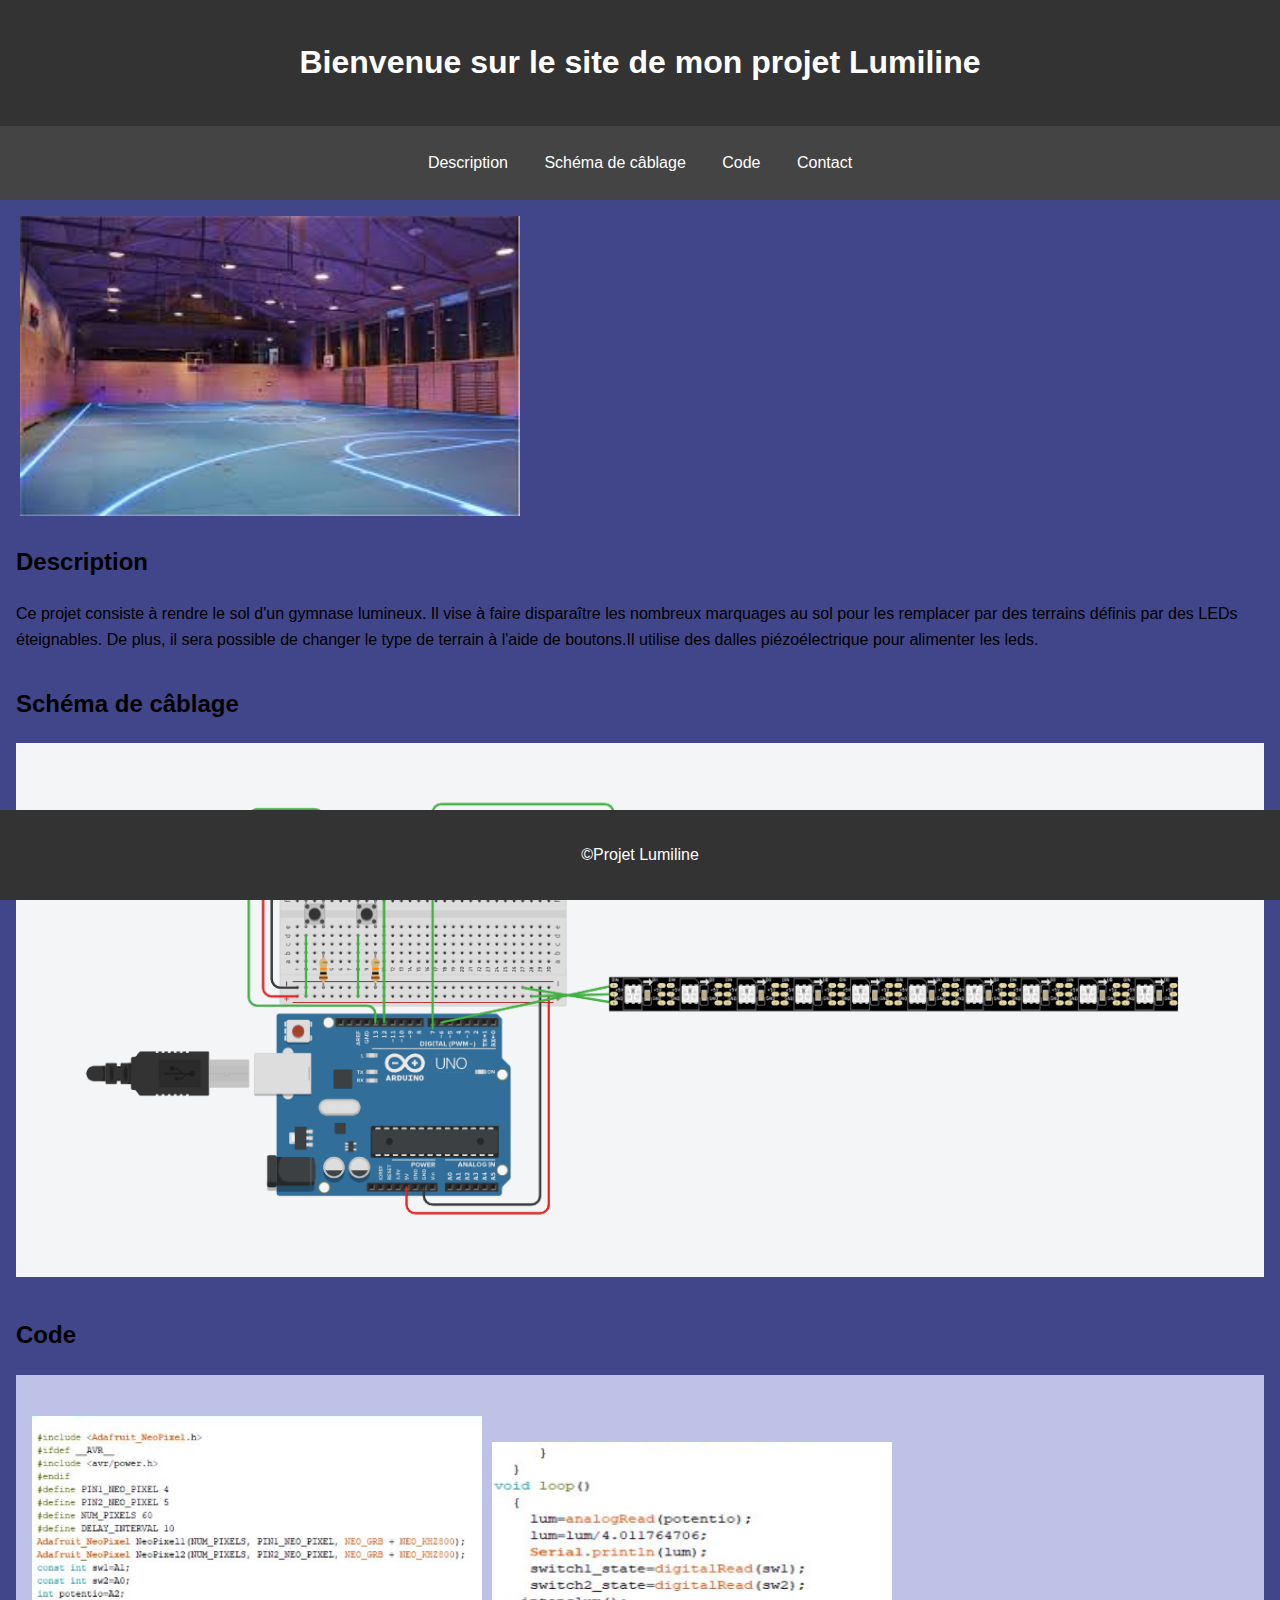
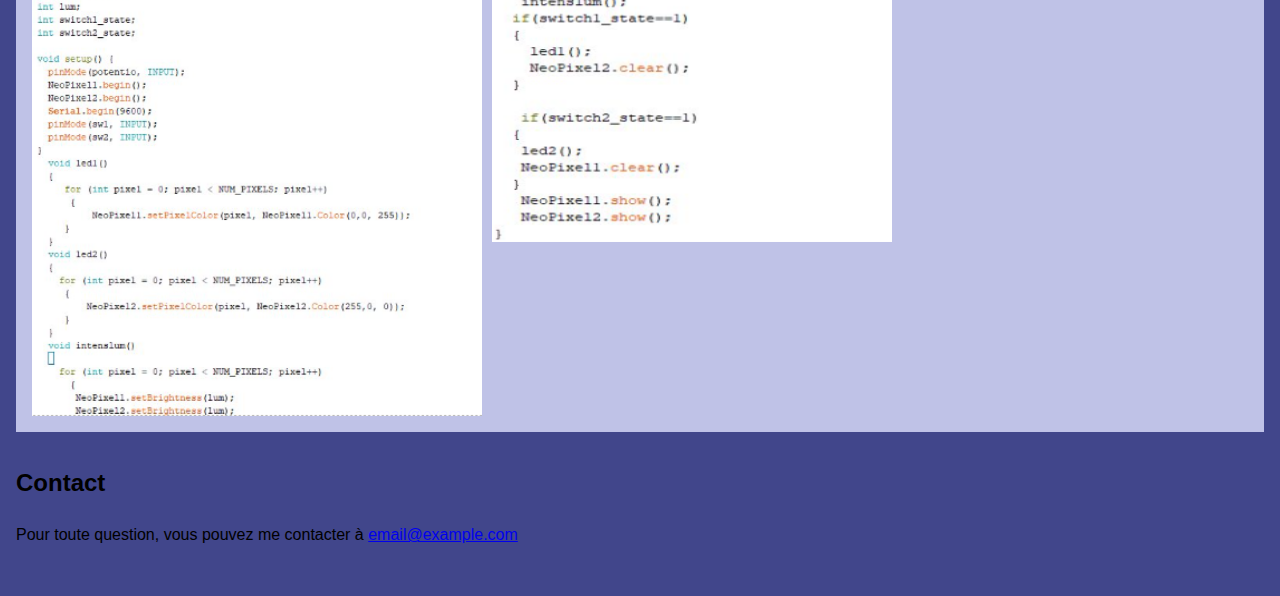
==== index.html @ 7a2e6847 "Update and rename page.html to index.html" ====
<!DOCTYPE html>
<html lang="fr">

<head>
	<meta charset="UTF-8">
	<meta name="viewport" content="width=device-width, initial-scale=1.0">
	<title>Mon Projet Lumiline</title>
	<link rel="stylesheet" href="fiche.css">
</head>

<body>
	<header>
		<h1>Bienvenue sur le site de mon projet Lumiline</h1>
	</header>
	<nav>
		<ul>
			<li><a href="#description">Description</a></li>
			<li><a href="#schema">Schéma de câblage</a></li>
			<li><a href="#code">Code</a></li>
			<li><a href="#contact">Contact</a></li>
		</ul>
	</nav>
	<main>
		<image>
			<img src="sol_gymnase.jpg" alt="Image 1" style="width: 500px; height: 300px;">
		</image>
		<section id="description">
			<h2>Description</h2>
			<p>Ce projet consiste à rendre le sol d'un gymnase lumineux. Il vise à faire disparaître les nombreux
				marquages au sol pour les remplacer par des terrains définis par des LEDs éteignables. De plus, il sera
				possible de changer le type de terrain à l'aide de boutons.Il utilise des dalles piézoélectrique pour
				alimenter les leds.</p>
		</section>
		<section id="schema">
			<h2>Schéma de câblage</h2>
			<img src="montage.png" alt="Schéma de câblage du projet Arduino">
		</section>
		<section id="code">
			<h2>Code</h2>
			<pre>
<code>
	<img src="code1.png" alt="Image 1" style="width: 450px; height: 600px; float: left; margin-right: 10px;">
        <img src="code2.png" alt="Image 2" style="width: 400px; height: 400px; float: left;">
</code>
            </pre>
		</section>
		<section id="contact">
			<h2>Contact</h2>
			<p>Pour toute question, vous pouvez me contacter à <a href="mailto:email@example.com">email@example.com</a>
			</p>
		</section>
	</main>
	<footer>
		<p>&copy;Projet Lumiline</p>
	</footer>
</body>

</html>
---- fiche.css ----
body {
    font-family: Arial, sans-serif;
    margin: 0;
    padding: 0;
    line-height: 1.6;
    background-color: #41468b;
}

image {
    display: block;
    margin-left: auto;
    margin-right: auto;
}

header {
    background: #333;
    color: #fff;
    padding: 1rem 0;
    text-align: center;
}

nav {
    background: #444;
    color: #fff;
    padding: 0.5rem;
    text-align: center;
}

nav ul {
    list-style: none;
    padding: 0;
}

nav ul li {
    display: inline;
    margin: 0 1rem;
}

nav ul li a {
    color: #fff;
    text-decoration: none;
}

main {
    padding: 1rem;
}

section {
    margin-bottom: 2rem;
}

footer {
    background: #333;
    color: #fff;
    text-align: center;
    padding: 1rem 0;
    position: fixed;
    width: 100%;
    bottom: 0;
}

img {
    max-width: 100%;
    height: auto;
}

pre {
    background: #bfc2e7;
    padding: 1rem;
    overflow-x: auto;
}

code {
    font-family: 'Courier New', Courier, monospace;
}
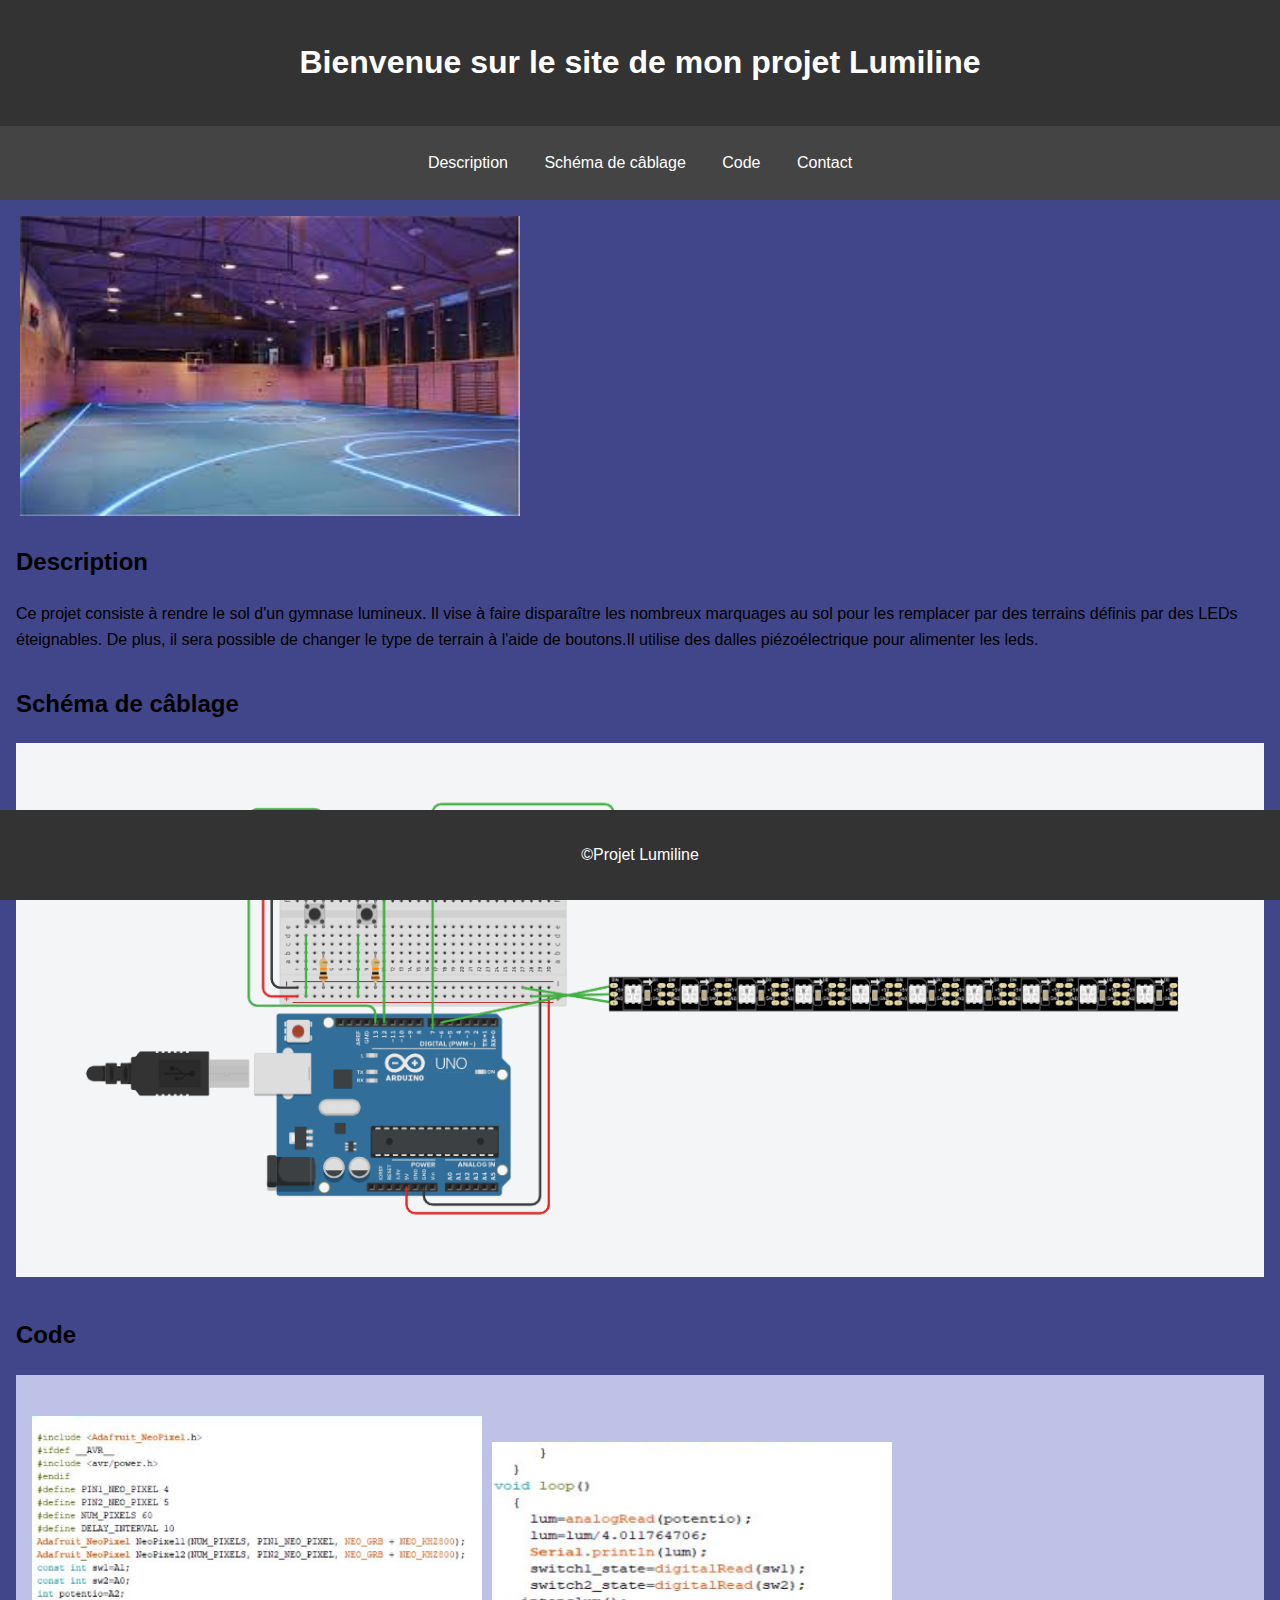
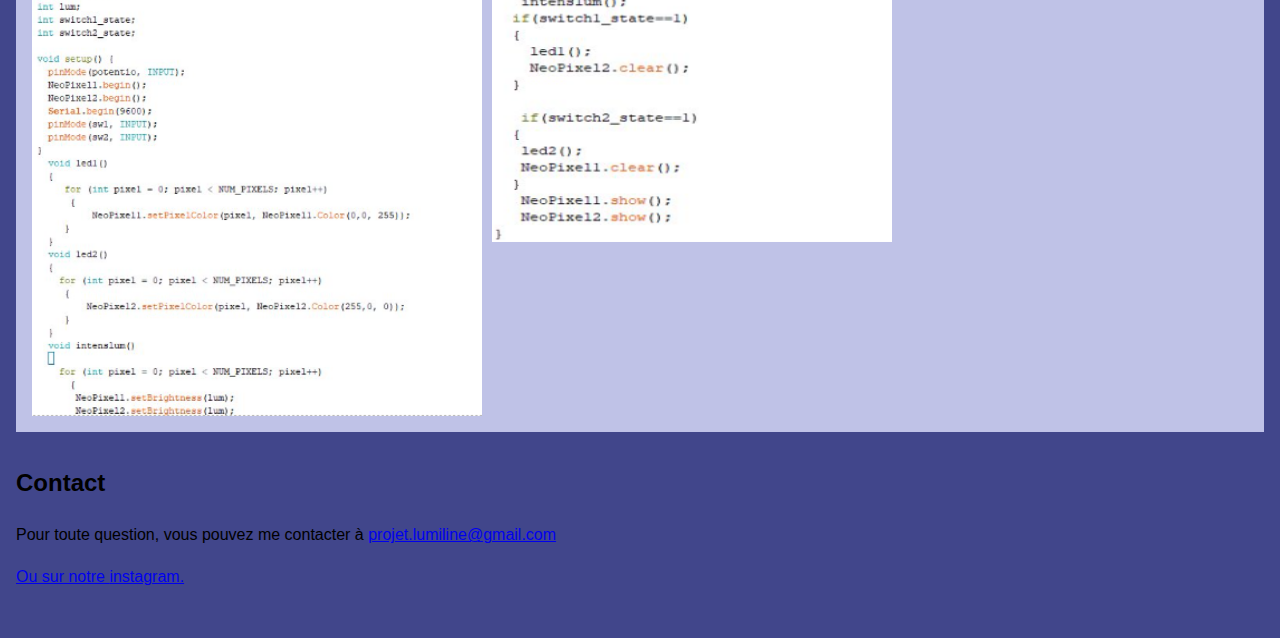
==== commit f4ca69ed: "Update index.html" ====
--- a/index.html
+++ b/index.html
@@ -46,8 +46,8 @@
 		</section>
 		<section id="contact">
 			<h2>Contact</h2>
-			<p>Pour toute question, vous pouvez me contacter à <a href="mailto:email@example.com">email@example.com</a>
-			</p>
+			<p>Pour toute question, vous pouvez me contacter à <a href="mailto:projet.lumiline@gmail.com">projet.lumiline@gmail.com</p>
+			<p>Ou sur notre <a href=" https://www.instagram.com/projet__lumiline?igsh=cWhmY3l3YnN6ZDBu">instagram.</p>
 		</section>
 	</main>
 	<footer>
